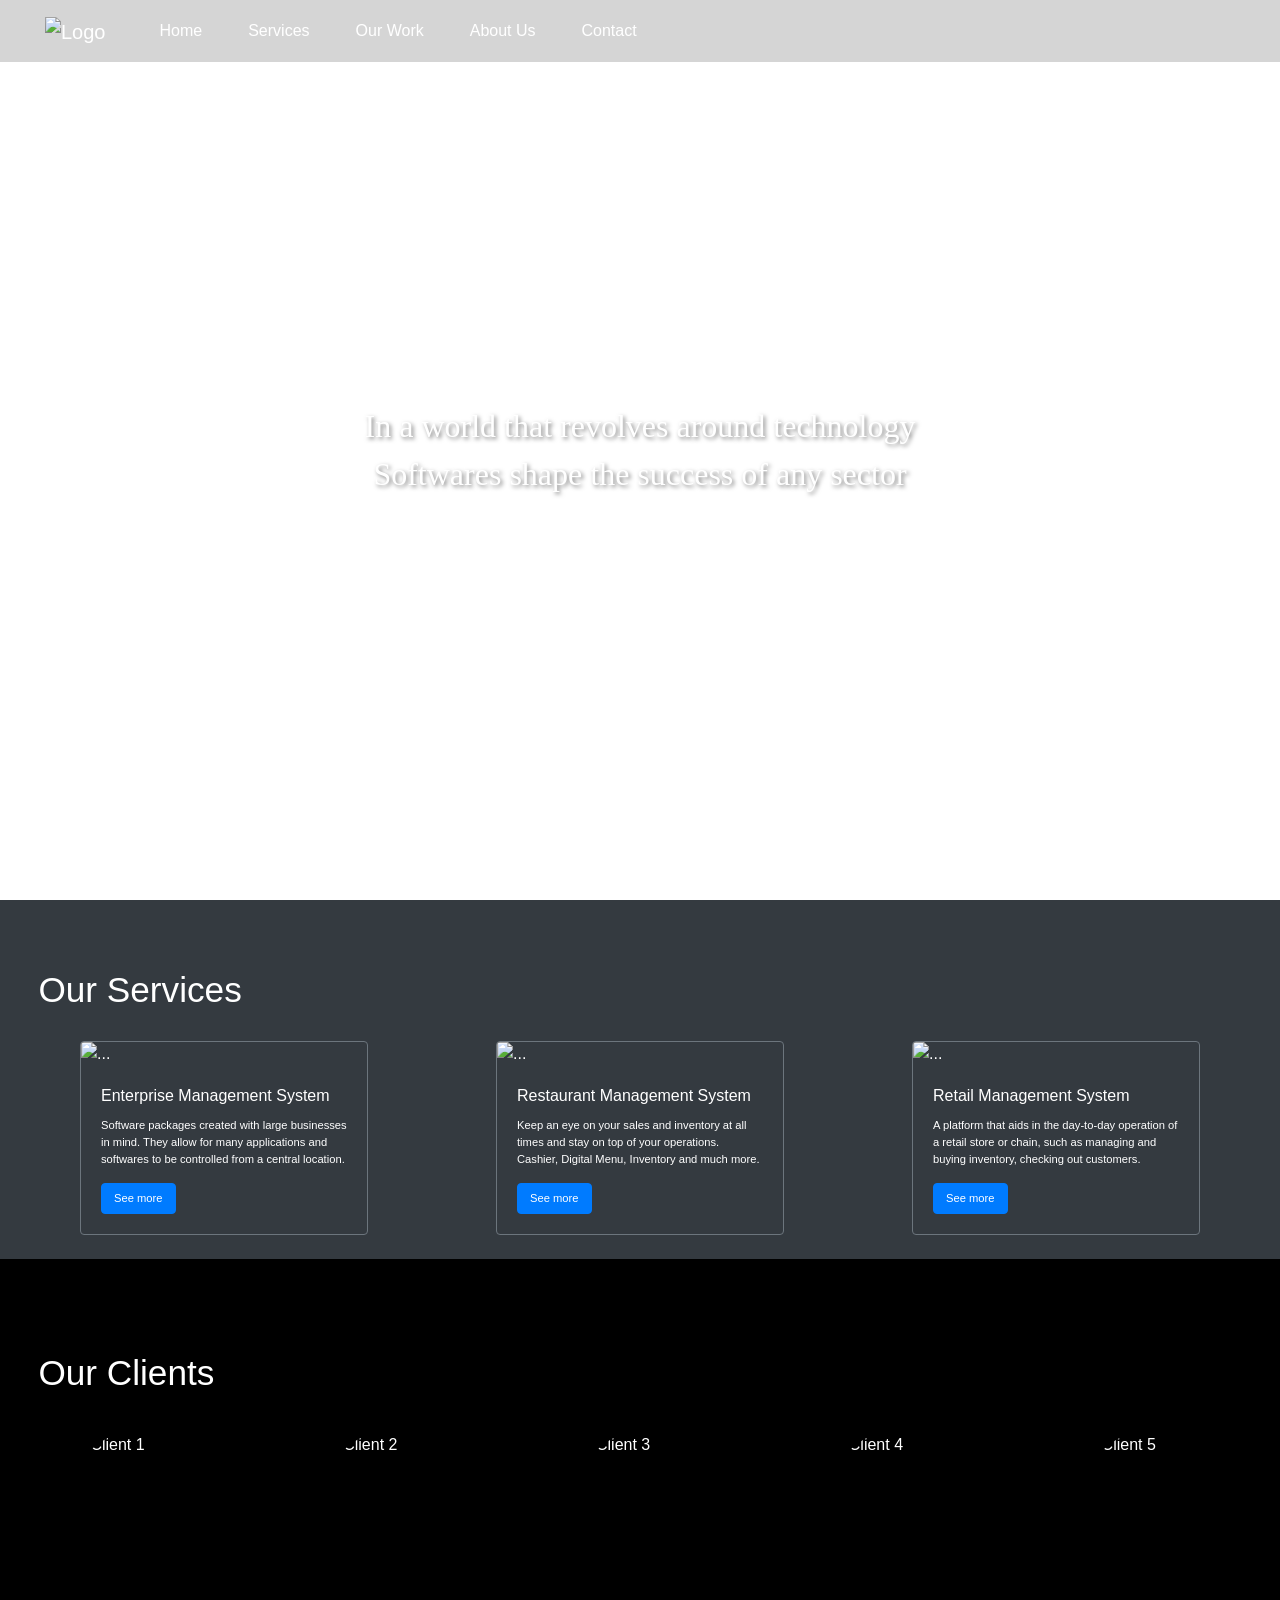
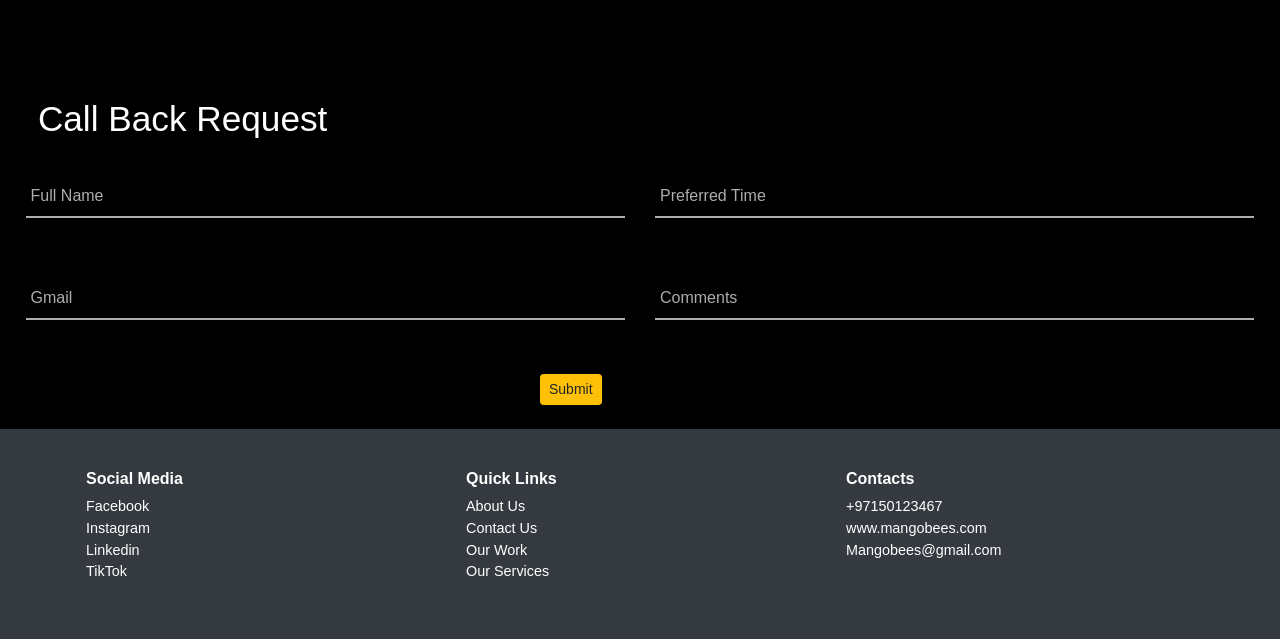
==== index 07.html @ f534fb2b "Add files via upload" ====
<!DOCTYPE html>
<html lang="en">

<head>
  <meta charset="UTF-8">
  <meta name="viewport" content="width=device-width, initial-scale=1.0">
  <link href="https://maxcdn.bootstrapcdn.com/bootstrap/4.5.2/css/bootstrap.min.css" rel="stylesheet">
  <style>
    .full-screen-container {
      position: relative;
      height: 100vh;
      width: 100%;
    }

    .full-screen-image {
      background: url('images/abstract_01.png') no-repeat center center;
      height: 100vh;
      width: 100%;
      background-size: cover;
      background-position: center;
      display: flex;
      justify-content: center;
      align-items: center;
      color: white;
      font-size: 2rem;
    }

    .centered-text {
      position: absolute;
      top: 50%;
      left: 50%;
      transform: translate(-50%, -50%);
      color: white;
      font-size: 2rem;
      text-align: center;
      z-index: 1;
      text-shadow: 2px 2px 4px rgba(0, 0, 0, 0.5);
      font-family: 'Times New Roman', Times, serif;
    }

    .content {
      position: relative;
      z-index: 2;
      margin-top: 100vh;
      /* Push content below the full-screen image */
    }

    .navbar {
      position: fixed;
      top: 0;
      left: 0;
      width: 100%;
      background-color: #333;
      padding: 10px 0;
      z-index: 1000;
    }

    .navbar-brand,
    .nav-item {
      padding-left: 30px;
    }
    .navbar-nav .nav-item .nav-link {
    color: white; /* Initial color */
    transition: color 0.3s ease; /* Smooth transition for color change */
  }

  .navbar-nav .nav-item .nav-link:hover {
    color: #e1a900ee; /* Hover color */
  }

    .Callback {
      background-color: black;
      color: white;
      padding: 2%;
    }

    .form {
      padding: 0 40px;
      box-sizing: border-box;
    }

    form .txt_field {
      position: relative;
      border-bottom: 2px solid #adadad;
      margin: 30px 0;
    }

    .txt_field input {
      color: aliceblue;
      width: 100%;
      padding: 0 5px;
      height: 40px;
      font-size: 16px;
      border: none;
      background: none;
      outline: none;
    }

    .txt_field label {
      position: absolute;
      top: 50%;
      left: 5px;
      color: #adadad;
      transform: translateY(-50%);
      font-size: 16px;
      pointer-events: none;
      transition: .5s;
    }

    .txt_field span::before {
      content: '';
      position: absolute;
      top: 40px;
      left: 0;
      width: 0%;
      height: 2px;
      background: #e1a900ee;
      transition: .5s;
    }

    .txt_field input:focus~label,
    .txt_field input:valid~label {
      top: -5px;
      color: #e1a900ee;
    }

    .txt_field input:focus~span::before,
    .txt_field input:valid~span::before {
      width: 100%;
    }
    .link {
  transition: color 0.3s ease;
}

.link:hover {
  color: #e1a900ee;
}

h6 {
  font-weight: bold;
}
.footer ul {
  list-style-type: none;
  padding-left: 0;
}

.footer ul li a {
  text-decoration: none;
  color: white;
}

.footer ul li a:hover {
  color: #e1a900ee;
}
  </style>
  <title>Mangobees Website</title>
</head>

<body>

  <!-- Navbar -->
  <div class="dash">
    <nav class="navbar navbar-expand-lg navbar-dark" style="background-color: rgba(0, 0, 0, 0.164); backdrop-filter: blur(20px); -webkit-backdrop-filter: blur(20px);  justify-content: space-between; padding-left: 15px; padding-right: 15px;">
      <a class="navbar-brand" href="#">
        <img src="images/Logo Transparent.png" alt="Logo" style="height: 40px;">
      </a>
      <button class="navbar-toggler" type="button" data-toggle="collapse" data-target="#navbarNavDropdown"
        aria-controls="navbarNavDropdown" aria-expanded="false" aria-label="Toggle navigation">
        <span class="navbar-toggler-icon"></span>
      </button>
      <div class="collapse navbar-collapse" id="navbarNavDropdown">
        <ul class="navbar-nav">
          <li class="nav-item">
            <a class="nav-link" href="#">Home <span class="sr-only">(current)</span></a>
          </li>
          <li class="nav-item">
            <a class="nav-link" href="#">Services</a>
          </li>
          <li class="nav-item">
            <a class="nav-link" href="#">Our Work</a>
          </li>
          <li class="nav-item">
            <a class="nav-link" href="#">About Us</a>
          </li>
          <li class="nav-item">
            <a class="nav-link" href="#">Contact</a>
          </li>
          <!-- <li class="nav-item dropdown">
            <a class="nav-link dropdown-toggle" href="#" id="navbarDropdownMenuLink" data-toggle="dropdown"
              aria-haspopup="true" aria-expanded="false">
              Dropdown link
            </a>
            <div class="dropdown-menu bg-dark text-white border border-secondary"
              aria-labelledby="navbarDropdownMenuLink">
              <a class="dropdown-item bg-dark text-white" href="#">Action</a>
              <a class="dropdown-item bg-dark text-white" href="#">Another action</a>
              <a class="dropdown-item bg-dark text-white" href="#">Something else here</a>
            </div>
          </li> -->
        </ul>
      </div>
    </nav>
  </div>

  <!-- Full Screen Image with Centered Text -->
  <div class="full-screen-container">
    <div class="full-screen-image"></div>
    <div class="centered-text">
      In a world that revolves around technology<br>
      Softwares shape the success of any sector
    </div>
  </div>

  <!-- Cards Cards Cards Cards Cards-->
  <div>
    <div class="titles bg-dark text-white" style="font-size: 2.2rem; font-family: sans-serif; padding: 5% 0 0 3%;">Our
      Services</div>
    <div class="d-flex justify-content-around bg-dark text-white p-3">
      <div class="card m-2 bg-dark border border-secondary" style="width: 18rem;">
        <img src="images/EMS.png" class="card-img-top" alt="...">
        <div class="card-body">
          <h5 class="card-title" style="font-size: 1.0rem;">Enterprise Management System</h5>
          <p class="card-text" style="font-size: 0.7rem;">Software packages created with large businesses in mind. They allow for many applications and softwares to be controlled from a central location.</p>
          <a href="#" class="btn btn-primary" style="font-size: 0.7rem;">See more</a>
        </div>
      </div>
      <div class="card m-2 bg-dark border border-secondary" style="width: 18rem;">
        <img src="images/restms.png" class="card-img-top" alt="...">
        <div class="card-body">
          <h5 class="card-title" style="font-size: 1.0rem;">Restaurant Management System</h5>
          <p class="card-text" style="font-size: 0.7rem;">Keep an eye on your sales and inventory at all times and stay on top of your operations. Cashier, Digital Menu, Inventory and much more.</p>
          <a href="#" class="btn btn-primary" style="font-size: 0.7rem;">See more</a>
        </div>
      </div>
      <div class="card m-2 bg-dark border border-secondary" style="width: 18rem;">
        <img src="images/RMS.png" class="card-img-top" alt="...">
        <div class="card-body">
          <h5 class="card-title" style="font-size: 1.0rem;">Retail Management System</h5>
          <p class="card-text" style="font-size: 0.7rem;">A platform that aids in the day-to-day operation of a retail store or chain, such as managing and buying inventory, checking out customers.</p>
          <a href="#" class="btn btn-primary" style="font-size: 0.7rem;">See more</a>
        </div>
      </div>
    </div>
  </div>

  <!-- Clients Clients Clients Clients Clients-->
  <div class="text-white py-4" style="background-color: black;">
    <div class="titles" style="font-size: 2.2rem; font-family: sans-serif; padding: 5% 0 0 3%;">Our Clients</div>
    <div class="clientCircles d-flex justify-content-around my-4 p-2" style="background-color: rgba(0, 0, 0, 0.5);">
      <div class="rounded-circle overflow-hidden" style="width: 120px; height: 120px;">
        <img src="images/Zulfa_Green.png" alt="Client 1" style="width: 100%; height: 100%; object-fit: cover;">
      </div>
      <div class="rounded-circle overflow-hidden" style="width: 120px; height: 120px;">
        <img src="images/mt.png" alt="Client 2" style="width: 100%; height: 100%; object-fit: cover;">
      </div>
      <div class="rounded-circle overflow-hidden" style="width: 120px; height: 120px;">
        <img src="images/chatgayye.jpg" alt="Client 3" style="width: 100%; height: 100%; object-fit: cover;">
      </div>
      <div class="rounded-circle overflow-hidden" style="width: 120px; height: 120px;">
        <img src="images/nepali.png" alt="Client 4" style="width: 100%; height: 100%; object-fit: cover;">
      </div>
      <div class="rounded-circle overflow-hidden" style="width: 120px; height: 120px;">
        <img src="images/nepali2.png" alt="Client 5" style="width: 100%; height: 100%; object-fit: cover;">
      </div>
    </div>
  </div>
  

  <!-- CallBack CallBack CallBack CallBack -->
  <div class="Callback  text-white py-4">
    <div class="titles" style="font-size: 2.2rem; font-family: sans-serif; padding: 5% 0 0 1%;">Call Back Request</div>
    <div class="row">
      <div class="col-sm-6">
        <form method="post">
          <div class="txt_field">
            <input type="text" required>
            <span></span>
            <label>Full Name</label>
          </div>
        </form>
      </div>
      <div class="col-sm-6">
        <form method="post">
          <div class="txt_field">
            <input type="text" required>
            <span></span>
            <label>Preferred Time</label>
          </div>
        </form>
      </div>
    </div>
    <div class="row">
      <div class="col-sm-6">
        <form method="post">
          <div class="txt_field">
            <input type="text" required>
            <span></span>
            <label>Gmail</label>
          </div>
        </form>
      </div>
      <div class="col-sm-6">
        <form method="post">
          <div class="txt_field">
            <input type="text" required>
            <span></span>
            <label>Comments</label>
          </div>
        </form>
      </div>
    </div>
    <div class="mx-auto" style="width: 200px;">
      <button type="submit" class="btn btn-sm btn-warning mt-4">Submit</button>
    </div>
  </div>

  <!-- footer footer footer footer -->
  <div class="footer bg-dark">
    <div class="container text-white py-4">
      <div class="row">
        <div class="col-sm-4 p-3" style="font-size: 0.9rem;">
          <h6>Social Media</h6>
          <ul class="list-unstyled">
            <li><a href="https://www.facebook.com/">Facebook</a></li>
            <li><a href="https://www.instagram.com/">Instagram</a></li>
            <li><a href="https://www.linkedin.com/">Linkedin</a></li>
            <li><a href="https://www.tiktok.com/">TikTok</a></li>
          </ul>
        </div>
        <div class="col-sm-4 p-3" style="font-size: 0.9rem;">
          <h6>Quick Links</h6>
          <ul class="list-unstyled">
            <li><a href="#">About Us</a></li>
            <li><a href="#">Contact Us</a></li>
            <li><a href="#">Our Work</a></li>
            <li><a href="#">Our Services</a></li>
          </ul>
        </div>
        <div class="col-sm-4 p-3" style="font-size: 0.9rem;">
          <h6>Contacts</h6>
          <ul class="list-unstyled">
            <li><a href="https://www.mangobees.com">+97150123467</a></li>
            <li><a href="https://www.mangobees.com">www.mangobees.com</a></li>
            <li><a href="mailto:Mangobees@gmail.com">Mangobees@gmail.com</a></li>
          </ul>
        </div>
      </div>
    </div>
  </div>
  
  <script src="https://ajax.googleapis.com/ajax/libs/jquery/3.5.1/jquery.min.js"></script>
  <script src="https://cdnjs.cloudflare.com/ajax/libs/popper.js/1.16.0/umd/popper.min.js"></script>
  <script src="https://maxcdn.bootstrapcdn.com/bootstrap/4.5.2/js/bootstrap.min.js"></script>
</body>

</html>
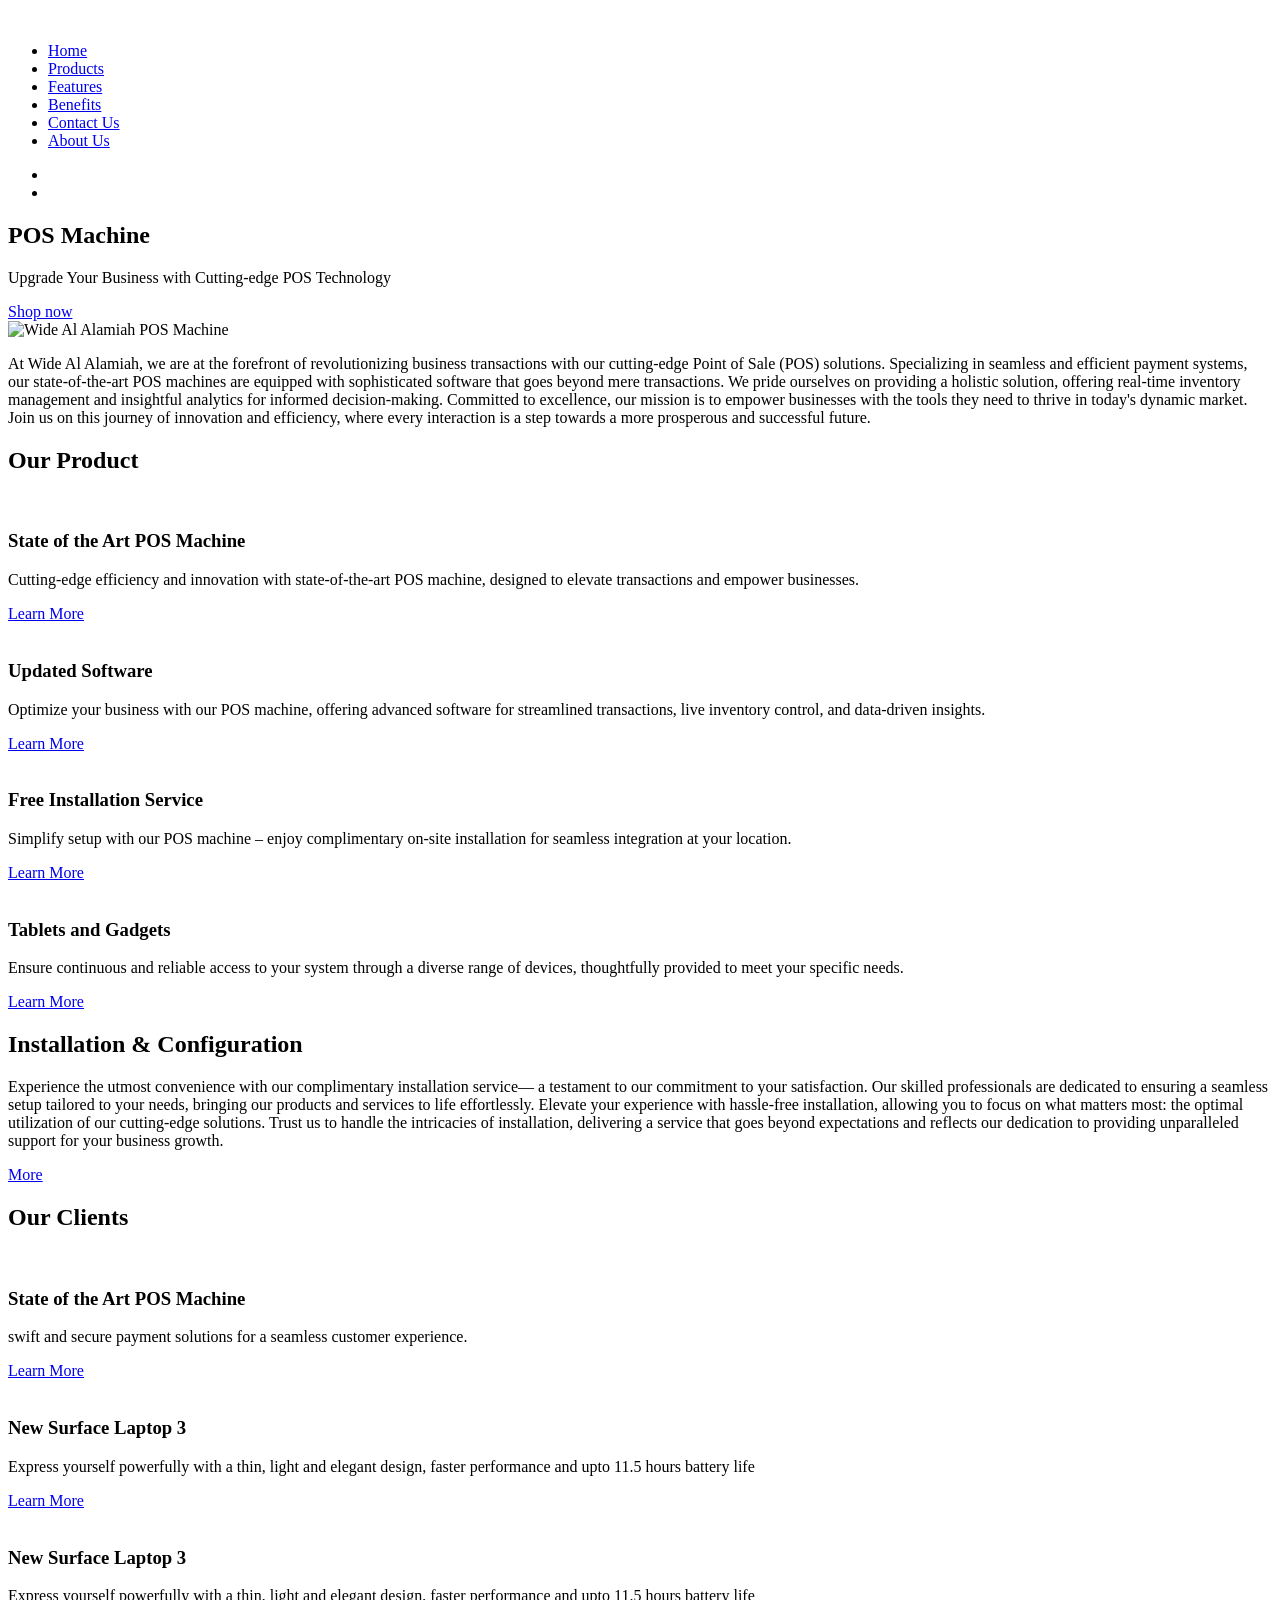
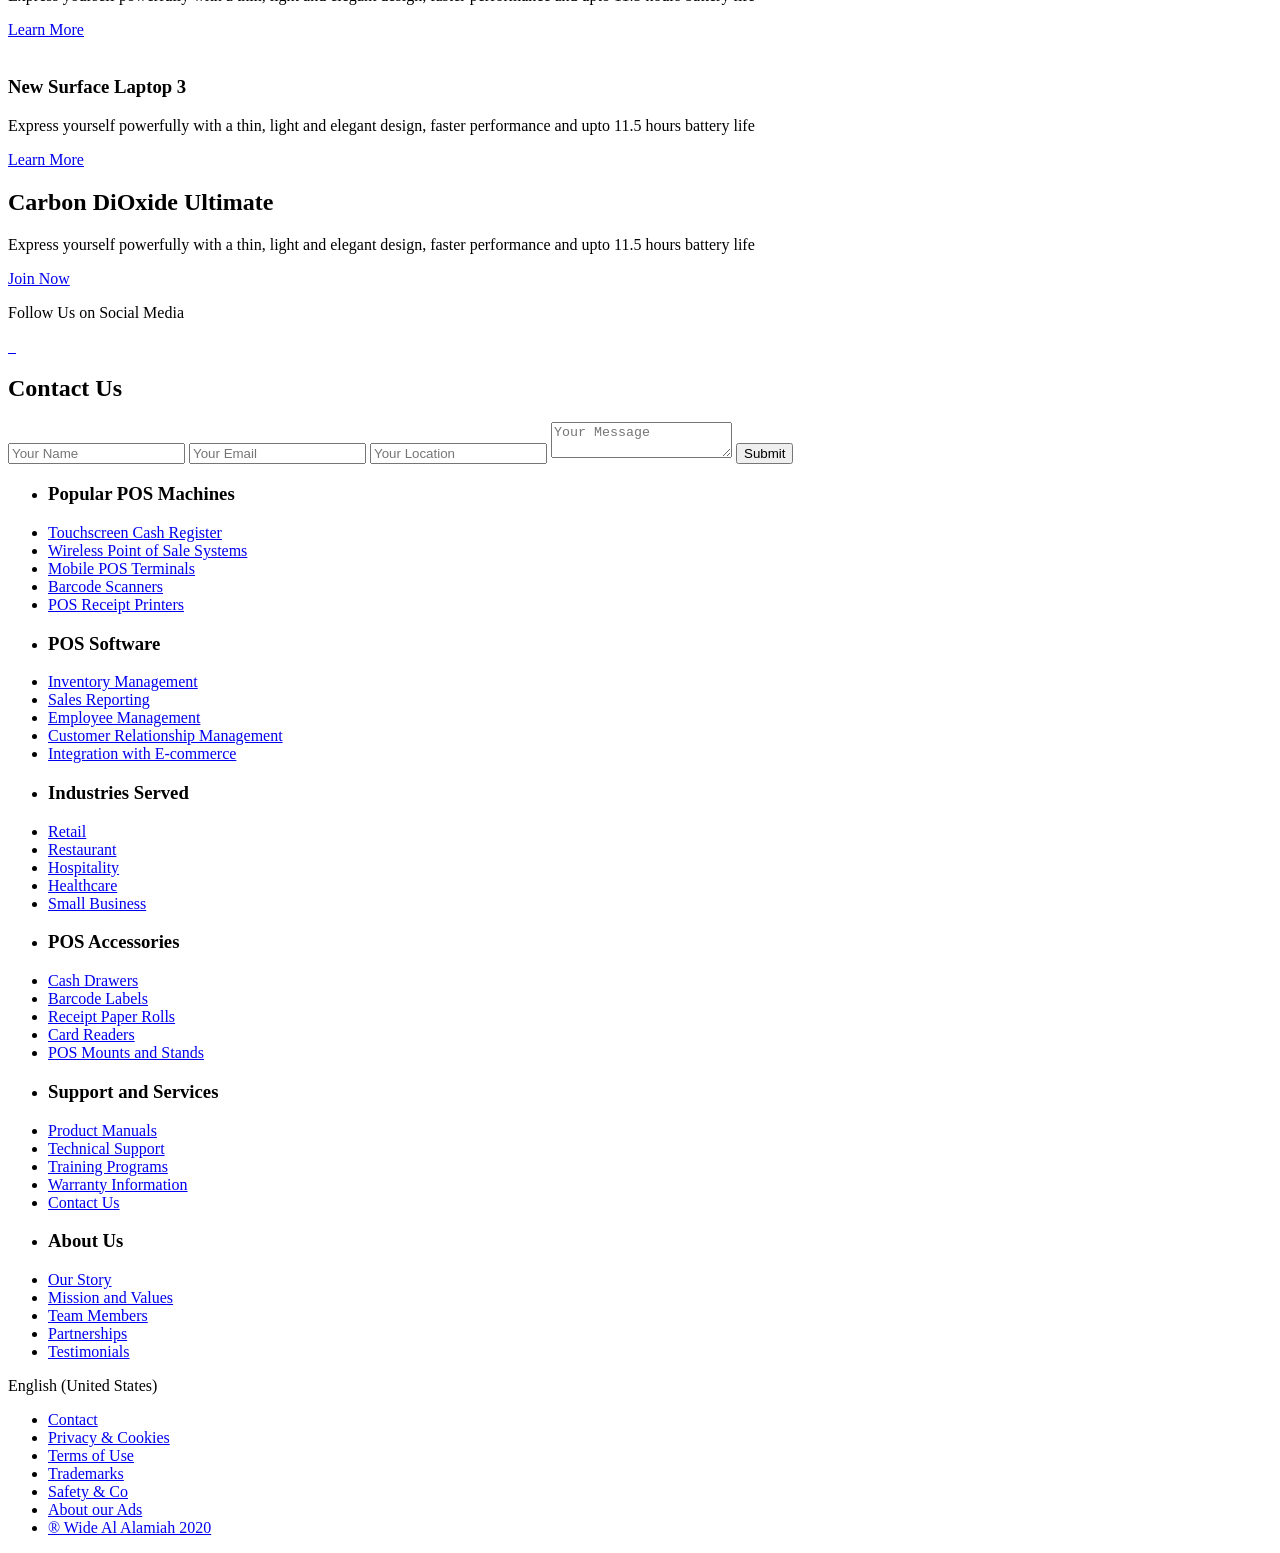
==== commit 980031a7: "Update index 07.html" ====
--- a/index 07.html
+++ b/index 07.html
@@ -1,356 +1,284 @@
 <!DOCTYPE html>
 <html lang="en">
-
 <head>
-  <meta charset="UTF-8">
-  <meta name="viewport" content="width=device-width, initial-scale=1.0">
-  <link href="https://maxcdn.bootstrapcdn.com/bootstrap/4.5.2/css/bootstrap.min.css" rel="stylesheet">
-  <style>
-    .full-screen-container {
-      position: relative;
-      height: 100vh;
-      width: 100%;
-    }
-
-    .full-screen-image {
-      background: url('images/abstract_01.png') no-repeat center center;
-      height: 100vh;
-      width: 100%;
-      background-size: cover;
-      background-position: center;
-      display: flex;
-      justify-content: center;
-      align-items: center;
-      color: white;
-      font-size: 2rem;
-    }
-
-    .centered-text {
-      position: absolute;
-      top: 50%;
-      left: 50%;
-      transform: translate(-50%, -50%);
-      color: white;
-      font-size: 2rem;
-      text-align: center;
-      z-index: 1;
-      text-shadow: 2px 2px 4px rgba(0, 0, 0, 0.5);
-      font-family: 'Times New Roman', Times, serif;
-    }
-
-    .content {
-      position: relative;
-      z-index: 2;
-      margin-top: 100vh;
-      /* Push content below the full-screen image */
-    }
-
-    .navbar {
-      position: fixed;
-      top: 0;
-      left: 0;
-      width: 100%;
-      background-color: #333;
-      padding: 10px 0;
-      z-index: 1000;
-    }
-
-    .navbar-brand,
-    .nav-item {
-      padding-left: 30px;
-    }
-    .navbar-nav .nav-item .nav-link {
-    color: white; /* Initial color */
-    transition: color 0.3s ease; /* Smooth transition for color change */
-  }
-
-  .navbar-nav .nav-item .nav-link:hover {
-    color: #e1a900ee; /* Hover color */
-  }
-
-    .Callback {
-      background-color: black;
-      color: white;
-      padding: 2%;
-    }
-
-    .form {
-      padding: 0 40px;
-      box-sizing: border-box;
-    }
-
-    form .txt_field {
-      position: relative;
-      border-bottom: 2px solid #adadad;
-      margin: 30px 0;
-    }
-
-    .txt_field input {
-      color: aliceblue;
-      width: 100%;
-      padding: 0 5px;
-      height: 40px;
-      font-size: 16px;
-      border: none;
-      background: none;
-      outline: none;
-    }
-
-    .txt_field label {
-      position: absolute;
-      top: 50%;
-      left: 5px;
-      color: #adadad;
-      transform: translateY(-50%);
-      font-size: 16px;
-      pointer-events: none;
-      transition: .5s;
-    }
-
-    .txt_field span::before {
-      content: '';
-      position: absolute;
-      top: 40px;
-      left: 0;
-      width: 0%;
-      height: 2px;
-      background: #e1a900ee;
-      transition: .5s;
-    }
-
-    .txt_field input:focus~label,
-    .txt_field input:valid~label {
-      top: -5px;
-      color: #e1a900ee;
-    }
-
-    .txt_field input:focus~span::before,
-    .txt_field input:valid~span::before {
-      width: 100%;
-    }
-    .link {
-  transition: color 0.3s ease;
-}
-
-.link:hover {
-  color: #e1a900ee;
-}
-
-h6 {
-  font-weight: bold;
-}
-.footer ul {
-  list-style-type: none;
-  padding-left: 0;
-}
-
-.footer ul li a {
-  text-decoration: none;
-  color: white;
-}
-
-.footer ul li a:hover {
-  color: #e1a900ee;
-}
-  </style>
-  <title>Mangobees Website</title>
+    <meta charset="UTF-8">
+    <meta name="viewport" content="width=device-width, initial-scale=1.0">
+    <title>Document</title>
+    <link rel="stylesheet" href="style.css">
 </head>
-
 <body>
-
-  <!-- Navbar -->
-  <div class="dash">
-    <nav class="navbar navbar-expand-lg navbar-dark" style="background-color: rgba(0, 0, 0, 0.164); backdrop-filter: blur(20px); -webkit-backdrop-filter: blur(20px);  justify-content: space-between; padding-left: 15px; padding-right: 15px;">
-      <a class="navbar-brand" href="#">
-        <img src="images/Logo Transparent.png" alt="Logo" style="height: 40px;">
-      </a>
-      <button class="navbar-toggler" type="button" data-toggle="collapse" data-target="#navbarNavDropdown"
-        aria-controls="navbarNavDropdown" aria-expanded="false" aria-label="Toggle navigation">
-        <span class="navbar-toggler-icon"></span>
-      </button>
-      <div class="collapse navbar-collapse" id="navbarNavDropdown">
-        <ul class="navbar-nav">
-          <li class="nav-item">
-            <a class="nav-link" href="#">Home <span class="sr-only">(current)</span></a>
-          </li>
-          <li class="nav-item">
-            <a class="nav-link" href="#">Services</a>
-          </li>
-          <li class="nav-item">
-            <a class="nav-link" href="#">Our Work</a>
-          </li>
-          <li class="nav-item">
-            <a class="nav-link" href="#">About Us</a>
-          </li>
-          <li class="nav-item">
-            <a class="nav-link" href="#">Contact</a>
-          </li>
-          <!-- <li class="nav-item dropdown">
-            <a class="nav-link dropdown-toggle" href="#" id="navbarDropdownMenuLink" data-toggle="dropdown"
-              aria-haspopup="true" aria-expanded="false">
-              Dropdown link
-            </a>
-            <div class="dropdown-menu bg-dark text-white border border-secondary"
-              aria-labelledby="navbarDropdownMenuLink">
-              <a class="dropdown-item bg-dark text-white" href="#">Action</a>
-              <a class="dropdown-item bg-dark text-white" href="#">Another action</a>
-              <a class="dropdown-item bg-dark text-white" href="#">Something else here</a>
-            </div>
-          </li> -->
-        </ul>
-      </div>
-    </nav>
-  </div>
-
-  <!-- Full Screen Image with Centered Text -->
-  <div class="full-screen-container">
-    <div class="full-screen-image"></div>
-    <div class="centered-text">
-      In a world that revolves around technology<br>
-      Softwares shape the success of any sector
+    <div class="container">
+        <nav class="main-nav">
+            <img src="img/Comany03.png" alt="" class="logo">
+    
+            <ul class="main-menu">
+                <li><a href="#">Home</a></li>
+                <li><a href="#">Products</a></li>
+                <li><a href="#">Features</a></li>
+                <li><a href="#">Benefits</a></li>
+                <li><a href="#">Contact Us</a></li>
+                <li><a href="#">About Us</a></li>
+            </ul>
+            <ul class="right-menu">
+                <li>
+                    <a href="#">
+                        <i class="fas fa-search"></i>
+                    </a>
+                </li>
+                <li>
+                    <a href="#">
+                        <i class="fas fa-shopping-cart"></i>
+                    </a>
+                </li>
+            </ul>
+        </nav>
+        <header class="showcase">
+            <div class="showcase02">
+                <h2>POS Machine</h2>
+            <p>
+                Upgrade Your Business with Cutting-edge POS Technology
+            </p>
+            </div>
+            <a href="#" class="btn">
+                Shop now <i class="fas fa-chevron-right"></i>
+            </a>
+        </header>
+
+        <section id="about-us">
+            <div class="about-image">
+                <!-- Replace 'image-source.jpg' with your actual image source -->
+                <img src="img/aboutus.png" alt="Wide Al Alamiah POS Machine">
+            </div>
+            <div class="about-content">
+                <p class="alin">At Wide Al Alamiah, we are at the forefront of revolutionizing business transactions with our cutting-edge Point of Sale (POS) solutions. Specializing in seamless and efficient payment systems, our state-of-the-art POS machines are equipped with sophisticated software that goes beyond mere transactions. We pride ourselves on providing a holistic solution, offering real-time inventory management and insightful analytics for informed decision-making. Committed to excellence, our mission is to empower businesses with the tools they need to thrive in today's dynamic market. Join us on this journey of innovation and efficiency, where every interaction is a step towards a more prosperous and successful future.</p>
+            </div>
+        </section>
+
+        <section>
+            <h1>Our Product</h1>
+        </section>
+
+        <section class="home-cards">
+            <div class="card">
+                <img src="img/pos01.png" alt="">
+                <h3>State of the Art POS Machine</h3>
+                <p>
+                    Cutting-edge efficiency and innovation with state-of-the-art POS machine, designed to elevate transactions and empower businesses.
+                </p>
+                <a href="#">Learn More <i class="fas fa-chevron-right"></i>
+                </a>
+            </div>
+            <div>
+                <img src="img/pos02.1.png" alt="">
+                <h3>Updated Software</h3>
+                <p>
+                    Optimize your business with our POS machine, offering advanced software for streamlined transactions, live inventory control, and data-driven insights.
+                </p>
+                <a href="#">Learn More <i class="fas fa-chevron-right"></i>
+                </a>
+            </div>
+            <div>
+                <img src="img/install01.png" alt="">
+                <h3>Free Installation Service</h3>
+                <p>
+                    Simplify setup with our POS machine – enjoy complimentary on-site installation for seamless integration at your location.
+                </p>
+                <a href="#">Learn More <i class="fas fa-chevron-right"></i>
+                </a>
+            </div>
+            <div>
+                <img src="img/pos04.png" alt="">
+                <h3>Tablets and Gadgets</h3>
+                <p>
+                    Ensure continuous and reliable access to your system through a diverse range of devices, thoughtfully provided to meet your specific needs.
+                </p>
+                <a href="#">Learn More <i class="fas fa-chevron-right"></i>
+                </a>
+            </div>
+        </section>
+    
+        
+        <section class="xbox">
+            <div class="content">
+                <h2>Installation & Configuration</h2>
+                <p>
+                    Experience the utmost convenience with our complimentary installation service— a testament to our commitment to your satisfaction. Our skilled professionals are dedicated to ensuring a seamless setup tailored to your needs, bringing our products and services to life effortlessly. Elevate your experience with hassle-free installation, allowing you to focus on what matters most: the optimal utilization of our cutting-edge solutions. Trust us to handle the intricacies of installation, delivering a service that goes beyond expectations and reflects our dedication to providing unparalleled support for your business growth.                </p>
+                <a href="#" class="btn install">
+                    More <i class="fas fa-chevron-right"></i>
+                </a>
+            </div>
+        </section>
+
+        <section>
+            <h1>Our Clients</h1>
+        </section>
+
+        <section class="home-cards">
+            <div class="client">
+                <img src="img/c01.png" alt="">
+                <h3>State of the Art POS Machine</h3>
+                <p>
+                    swift and secure payment solutions for a seamless customer experience.
+                </p>
+                <a href="#">Learn More <i class="fas fa-chevron-right"></i>
+                </a>
+            </div>
+            <div class="client">
+                <img src="img/c02.png" alt="">
+                <h3>New Surface Laptop 3</h3>
+                <p>
+                    Express yourself powerfully with a thin, light and elegant design, faster performance and upto 11.5 hours battery life
+                </p>
+                <a href="#">Learn More <i class="fas fa-chevron-right"></i>
+                </a>
+            </div>
+            <div class="client">
+                <img src="img/c03.png" alt="">
+                <h3>New Surface Laptop 3</h3>
+                <p>
+                    Express yourself powerfully with a thin, light and elegant design, faster performance and upto 11.5 hours battery life
+                </p>
+                <a href="#">Learn More <i class="fas fa-chevron-right"></i>
+                </a>
+            </div>
+            <div class="client">
+                <img src="img/c04.png" alt="">
+                <h3>New Surface Laptop 3</h3>
+                <p>
+                    Express yourself powerfully with a thin, light and elegant design, faster performance and upto 11.5 hours battery life
+                </p>
+                <a href="#">Learn More <i class="fas fa-chevron-right"></i>
+                </a>
+            </div>
+        </section>
+
+        <section class="carbon dark">
+            <div class="content">
+                <h2>Carbon DiOxide Ultimate</h2>
+                <p>
+                    Express yourself powerfully with a thin, light and elegant design, faster performance and upto 11.5 hours battery life
+                </p>
+                <a href="#" class="btn install">
+                    Join Now <i class="fas fa-chevron-right"></i>
+                </a>
+            </div>
+        </section>
+
+        <section class="follow">
+            <p>Follow Us on Social Media</p>
+            <a href="https//facebook.com">
+                <!-- <img src="https://i.ibb.co/vJvbLwm/social-twitter.png" alt=""> -->
+                <img src="img/facebook.png" alt="" class="fb">
+            </a>
+            <a href="https//facebook.com">
+                <!-- <img src="https://i.ibb.co/vJvbLwm/social-twitter.png" alt=""> -->
+                <img src="img/instagram.png" alt="" class="fb">
+            </a>
+            <a href="https//facebook.com">
+                <!-- <img src="https://i.ibb.co/vJvbLwm/social-twitter.png" alt=""> -->
+                <img src="img/tiktok.png" alt="" class="fb">
+            </a>
+        </section>
+        <section id="contact-us">
+            <h1>Contact Us</h1>
+            <form action="#" method="post" class="contact-form">
+                <label for="name"></label>
+                <input type="text" id="name" name="name" placeholder="Your Name" required>
+        
+                <label for="email"></label>
+                <input type="email" id="email" name="email" placeholder="Your Email" required>
+        
+                <label for="location"></label>
+                <input type="text" id="location" name="location" placeholder="Your Location" required>
+        
+                <label for="message"></label>
+                <textarea id="message" name="message" placeholder="Your Message" required></textarea>
+                <button class="submit01" type="submit">Submit</button>
+            </form>
+        </section>
+    
+        <section class="links">
+            <div class="links-inner">
+                <ul>
+                    <li>
+                        <h3>Popular POS Machines</h3>
+                    </li>
+                    <li><a href="#">Touchscreen Cash Register</a></li>
+                    <li><a href="#">Wireless Point of Sale Systems</a></li>
+                    <li><a href="#">Mobile POS Terminals</a></li>
+                    <li><a href="#">Barcode Scanners</a></li>
+                    <li><a href="#">POS Receipt Printers</a></li>
+                </ul>
+                <ul>
+                    <li>
+                        <h3>POS Software</h3>
+                    </li>
+                    <li><a href="#">Inventory Management</a></li>
+                    <li><a href="#">Sales Reporting</a></li>
+                    <li><a href="#">Employee Management</a></li>
+                    <li><a href="#">Customer Relationship Management</a></li>
+                    <li><a href="#">Integration with E-commerce</a></li>
+                </ul>
+                <ul>
+                    <li>
+                        <h3>Industries Served</h3>
+                    </li>
+                    <li><a href="#">Retail</a></li>
+                    <li><a href="#">Restaurant</a></li>
+                    <li><a href="#">Hospitality</a></li>
+                    <li><a href="#">Healthcare</a></li>
+                    <li><a href="#">Small Business</a></li>
+                </ul>
+                <ul>
+                    <li>
+                        <h3>POS Accessories</h3>
+                    </li>
+                    <li><a href="#">Cash Drawers</a></li>
+                    <li><a href="#">Barcode Labels</a></li>
+                    <li><a href="#">Receipt Paper Rolls</a></li>
+                    <li><a href="#">Card Readers</a></li>
+                    <li><a href="#">POS Mounts and Stands</a></li>
+                </ul>
+                <ul>
+                    <li>
+                        <h3>Support and Services</h3>
+                    </li>
+                    <li><a href="#">Product Manuals</a></li>
+                    <li><a href="#">Technical Support</a></li>
+                    <li><a href="#">Training Programs</a></li>
+                    <li><a href="#">Warranty Information</a></li>
+                    <li><a href="#">Contact Us</a></li>
+                </ul>
+                <ul>
+                    <li>
+                        <h3>About Us</h3>
+                    </li>
+                    <li><a href="#">Our Story</a></li>
+                    <li><a href="#">Mission and Values</a></li>
+                    <li><a href="#">Team Members</a></li>
+                    <li><a href="#">Partnerships</a></li>
+                    <li><a href="#">Testimonials</a></li>
+                </ul>
+            </div>
+            
+        </section>
+           
+        <footer class="footer">
+            <div class="footer-inner">
+                <div><i class="fas fa-globe fa-2x"></i>
+                    English (United States) 
+                </div>
+                <ul>
+                    <li><a href="#">Contact</a></li>
+                    <li><a href="#">Privacy & Cookies</a></li>
+                    <li><a href="#">Terms of Use</a></li>
+                    <li><a href="#">Trademarks</a></li>
+                    <li><a href="#">Safety & Co</a></li>
+                    <li><a href="#">About our Ads</a></li>
+                    <li><a href="#">® Wide Al Alamiah 2020</a></li>
+                </ul>
+            </div>
+        </footer>
     </div>
-  </div>
-
-  <!-- Cards Cards Cards Cards Cards-->
-  <div>
-    <div class="titles bg-dark text-white" style="font-size: 2.2rem; font-family: sans-serif; padding: 5% 0 0 3%;">Our
-      Services</div>
-    <div class="d-flex justify-content-around bg-dark text-white p-3">
-      <div class="card m-2 bg-dark border border-secondary" style="width: 18rem;">
-        <img src="images/EMS.png" class="card-img-top" alt="...">
-        <div class="card-body">
-          <h5 class="card-title" style="font-size: 1.0rem;">Enterprise Management System</h5>
-          <p class="card-text" style="font-size: 0.7rem;">Software packages created with large businesses in mind. They allow for many applications and softwares to be controlled from a central location.</p>
-          <a href="#" class="btn btn-primary" style="font-size: 0.7rem;">See more</a>
-        </div>
-      </div>
-      <div class="card m-2 bg-dark border border-secondary" style="width: 18rem;">
-        <img src="images/restms.png" class="card-img-top" alt="...">
-        <div class="card-body">
-          <h5 class="card-title" style="font-size: 1.0rem;">Restaurant Management System</h5>
-          <p class="card-text" style="font-size: 0.7rem;">Keep an eye on your sales and inventory at all times and stay on top of your operations. Cashier, Digital Menu, Inventory and much more.</p>
-          <a href="#" class="btn btn-primary" style="font-size: 0.7rem;">See more</a>
-        </div>
-      </div>
-      <div class="card m-2 bg-dark border border-secondary" style="width: 18rem;">
-        <img src="images/RMS.png" class="card-img-top" alt="...">
-        <div class="card-body">
-          <h5 class="card-title" style="font-size: 1.0rem;">Retail Management System</h5>
-          <p class="card-text" style="font-size: 0.7rem;">A platform that aids in the day-to-day operation of a retail store or chain, such as managing and buying inventory, checking out customers.</p>
-          <a href="#" class="btn btn-primary" style="font-size: 0.7rem;">See more</a>
-        </div>
-      </div>
-    </div>
-  </div>
-
-  <!-- Clients Clients Clients Clients Clients-->
-  <div class="text-white py-4" style="background-color: black;">
-    <div class="titles" style="font-size: 2.2rem; font-family: sans-serif; padding: 5% 0 0 3%;">Our Clients</div>
-    <div class="clientCircles d-flex justify-content-around my-4 p-2" style="background-color: rgba(0, 0, 0, 0.5);">
-      <div class="rounded-circle overflow-hidden" style="width: 120px; height: 120px;">
-        <img src="images/Zulfa_Green.png" alt="Client 1" style="width: 100%; height: 100%; object-fit: cover;">
-      </div>
-      <div class="rounded-circle overflow-hidden" style="width: 120px; height: 120px;">
-        <img src="images/mt.png" alt="Client 2" style="width: 100%; height: 100%; object-fit: cover;">
-      </div>
-      <div class="rounded-circle overflow-hidden" style="width: 120px; height: 120px;">
-        <img src="images/chatgayye.jpg" alt="Client 3" style="width: 100%; height: 100%; object-fit: cover;">
-      </div>
-      <div class="rounded-circle overflow-hidden" style="width: 120px; height: 120px;">
-        <img src="images/nepali.png" alt="Client 4" style="width: 100%; height: 100%; object-fit: cover;">
-      </div>
-      <div class="rounded-circle overflow-hidden" style="width: 120px; height: 120px;">
-        <img src="images/nepali2.png" alt="Client 5" style="width: 100%; height: 100%; object-fit: cover;">
-      </div>
-    </div>
-  </div>
-  
-
-  <!-- CallBack CallBack CallBack CallBack -->
-  <div class="Callback  text-white py-4">
-    <div class="titles" style="font-size: 2.2rem; font-family: sans-serif; padding: 5% 0 0 1%;">Call Back Request</div>
-    <div class="row">
-      <div class="col-sm-6">
-        <form method="post">
-          <div class="txt_field">
-            <input type="text" required>
-            <span></span>
-            <label>Full Name</label>
-          </div>
-        </form>
-      </div>
-      <div class="col-sm-6">
-        <form method="post">
-          <div class="txt_field">
-            <input type="text" required>
-            <span></span>
-            <label>Preferred Time</label>
-          </div>
-        </form>
-      </div>
-    </div>
-    <div class="row">
-      <div class="col-sm-6">
-        <form method="post">
-          <div class="txt_field">
-            <input type="text" required>
-            <span></span>
-            <label>Gmail</label>
-          </div>
-        </form>
-      </div>
-      <div class="col-sm-6">
-        <form method="post">
-          <div class="txt_field">
-            <input type="text" required>
-            <span></span>
-            <label>Comments</label>
-          </div>
-        </form>
-      </div>
-    </div>
-    <div class="mx-auto" style="width: 200px;">
-      <button type="submit" class="btn btn-sm btn-warning mt-4">Submit</button>
-    </div>
-  </div>
-
-  <!-- footer footer footer footer -->
-  <div class="footer bg-dark">
-    <div class="container text-white py-4">
-      <div class="row">
-        <div class="col-sm-4 p-3" style="font-size: 0.9rem;">
-          <h6>Social Media</h6>
-          <ul class="list-unstyled">
-            <li><a href="https://www.facebook.com/">Facebook</a></li>
-            <li><a href="https://www.instagram.com/">Instagram</a></li>
-            <li><a href="https://www.linkedin.com/">Linkedin</a></li>
-            <li><a href="https://www.tiktok.com/">TikTok</a></li>
-          </ul>
-        </div>
-        <div class="col-sm-4 p-3" style="font-size: 0.9rem;">
-          <h6>Quick Links</h6>
-          <ul class="list-unstyled">
-            <li><a href="#">About Us</a></li>
-            <li><a href="#">Contact Us</a></li>
-            <li><a href="#">Our Work</a></li>
-            <li><a href="#">Our Services</a></li>
-          </ul>
-        </div>
-        <div class="col-sm-4 p-3" style="font-size: 0.9rem;">
-          <h6>Contacts</h6>
-          <ul class="list-unstyled">
-            <li><a href="https://www.mangobees.com">+97150123467</a></li>
-            <li><a href="https://www.mangobees.com">www.mangobees.com</a></li>
-            <li><a href="mailto:Mangobees@gmail.com">Mangobees@gmail.com</a></li>
-          </ul>
-        </div>
-      </div>
-    </div>
-  </div>
-  
-  <script src="https://ajax.googleapis.com/ajax/libs/jquery/3.5.1/jquery.min.js"></script>
-  <script src="https://cdnjs.cloudflare.com/ajax/libs/popper.js/1.16.0/umd/popper.min.js"></script>
-  <script src="https://maxcdn.bootstrapcdn.com/bootstrap/4.5.2/js/bootstrap.min.js"></script>
 </body>
-
-</html>+</html>
